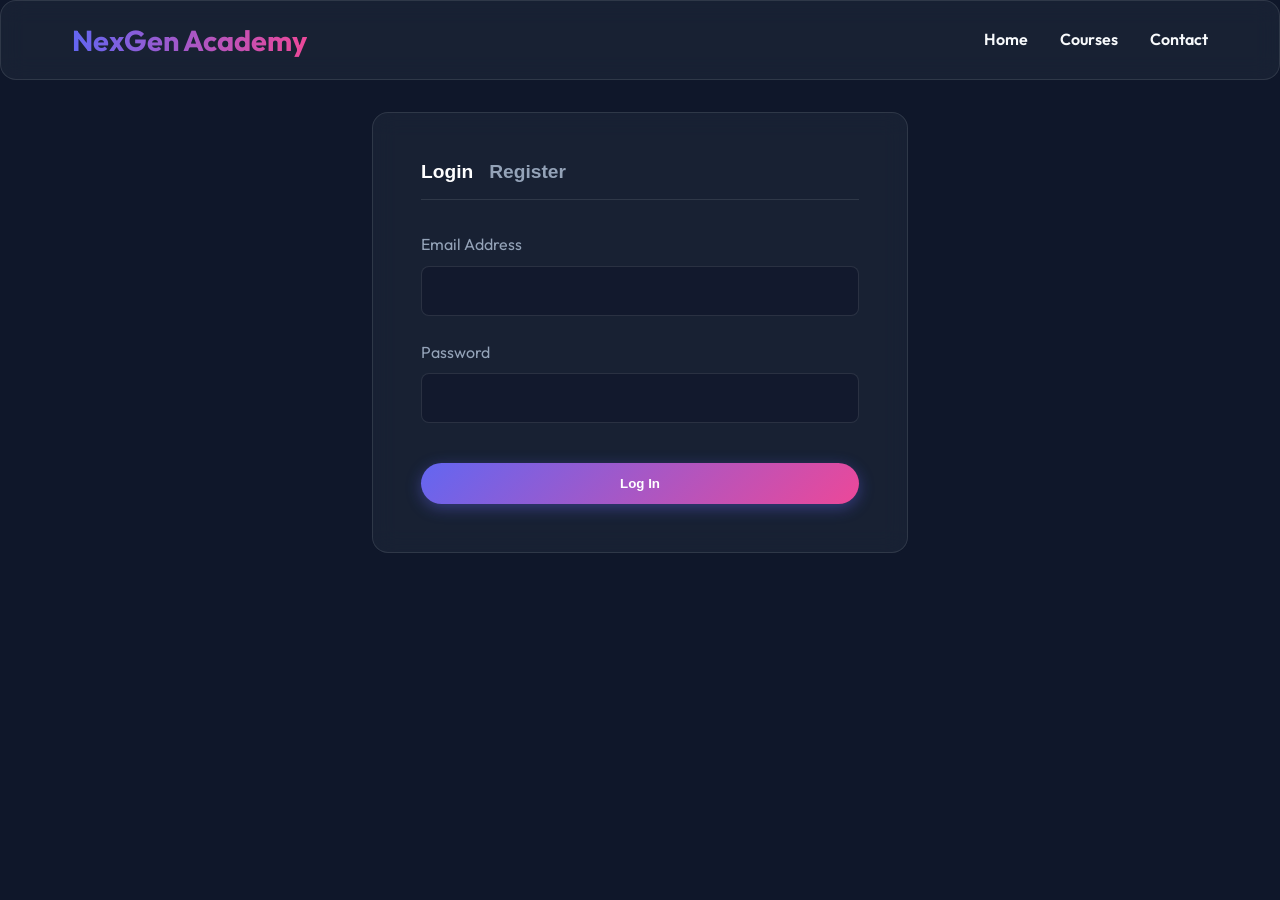
==== auth.html @ a624704e "Initial commit of static webpage" ====
<!DOCTYPE html>
<html lang="en">
<head>
    <meta charset="UTF-8">
    <meta name="viewport" content="width=device-width, initial-scale=1.0">
    <title>NexGen Academy | Authentication</title>
    <link rel="stylesheet" href="styles.css">
    <meta name="description" content="Login or register to access your courses.">
</head>
<body>

    <header class="glass">
        <nav>
            <div class="logo">NexGen Academy</div>
            <ul class="nav-links">
                <li><a href="index.html">Home</a></li>
                <li><a href="courses.html">Courses</a></li>
                <li><a href="contact.html">Contact</a></li>
            </ul>
        </nav>
    </header>

    <main class="container" style="max-width: 600px; padding-top: 2rem;">
        <div class="glass" style="padding: 3rem;">
            
            <div style="display: flex; gap: 1rem; margin-bottom: 2rem; border-bottom: 1px solid var(--border); padding-bottom: 1rem;">
                <button id="tab-login" class="btn" style="background: none; color: white; font-size: 1.2rem; padding: 0;">Login</button>
                <button id="tab-register" class="btn" style="background: none; color: var(--text-muted); font-size: 1.2rem; padding: 0;">Register</button>
            </div>

            <!-- Login Form -->
            <form id="form-login">
                <div class="form-group">
                    <label for="login-email">Email Address</label>
                    <input type="email" id="login-email" class="form-control" autocomplete="email">
                    <div class="error-msg" id="login-email-error">Please enter a valid email.</div>
                </div>
                <div class="form-group">
                    <label for="login-password">Password</label>
                    <input type="password" id="login-password" class="form-control" autocomplete="current-password">
                    <div class="error-msg" id="login-password-error">Password is required.</div>
                </div>
                <button type="submit" class="btn btn-primary" style="width: 100%; margin-top: 1rem;">Log In</button>
            </form>

            <!-- Register Form -->
            <form id="form-register" style="display: none;">
                <div class="form-group">
                    <label for="reg-name">Full Name</label>
                    <input type="text" id="reg-name" class="form-control" autocomplete="name">
                    <div class="error-msg" id="reg-name-error">Name is required (min 3 characters).</div>
                </div>
                <div class="form-group">
                    <label for="reg-email">Email Address</label>
                    <input type="email" id="reg-email" class="form-control" autocomplete="email">
                    <div class="error-msg" id="reg-email-error">Please enter a valid email.</div>
                </div>
                <div class="form-group">
                    <label for="reg-password">Password</label>
                    <input type="password" id="reg-password" class="form-control" autocomplete="new-password">
                    <div class="error-msg" id="reg-password-error">Password must be at least 6 characters.</div>
                </div>
                <div class="form-group">
                    <label for="reg-confirm">Confirm Password</label>
                    <input type="password" id="reg-confirm" class="form-control" autocomplete="new-password">
                    <div class="error-msg" id="reg-confirm-error">Passwords do not match.</div>
                </div>
                <button type="submit" class="btn btn-secondary" style="width: 100%; margin-top: 1rem; background: linear-gradient(135deg, var(--secondary), var(--primary)); border: none; padding: 0.8rem; border-radius: 50px; color: white; font-weight: 600; cursor: pointer;">Register Account</button>
            </form>

        </div>
    </main>

    <script src="auth.js"></script>

</body>
</html>
---- styles.css ----
@import url('https://fonts.googleapis.com/css2?family=Outfit:wght@300;400;600;700&display=swap');

:root {
    --primary: #6366f1;
    --primary-hover: #4f46e5;
    --secondary: #ec4899;
    --bg: #0f172a;
    --bg-glass: rgba(30, 41, 59, 0.6);
    --text: #f8fafc;
    --text-muted: #94a3b8;
    --border: rgba(255, 255, 255, 0.1);
    --border-hover: rgba(255, 255, 255, 0.3);
    --glow: rgba(99, 102, 241, 0.4);
    --shadow: 0 8px 32px 0 rgba(0, 0, 0, 0.37);
}

* {
    box-sizing: border-box;
    margin: 0;
    padding: 0;
}

body {
    font-family: 'Outfit', sans-serif;
    background-color: var(--bg);
    color: var(--text);
    line-height: 1.6;
    overflow-x: hidden;
}

a {
    text-decoration: none;
    color: inherit;
    transition: all 0.3s ease;
}

/* Glassmorphism Classes */
.glass {
    background: var(--bg-glass);
    backdrop-filter: blur(12px);
    -webkit-backdrop-filter: blur(12px);
    border: 1px solid var(--border);
    border-radius: 16px;
}

/* Navbar */
header {
    position: sticky;
    top: 0;
    z-index: 1000;
    padding: 1rem 0;
}

nav {
    display: flex;
    justify-content: space-between;
    align-items: center;
    max-width: 1200px;
    margin: 0 auto;
    padding: 0 2rem;
}

.logo {
    font-size: 1.8rem;
    font-weight: 700;
    background: linear-gradient(to right, var(--primary), var(--secondary));
    -webkit-background-clip: text;
    background-clip: text;
    color: transparent;
}

.nav-links {
    display: flex;
    gap: 2rem;
    list-style: none;
}

.nav-links a {
    font-weight: 600;
    position: relative;
}

.nav-links a::after {
    content: '';
    position: absolute;
    width: 0;
    height: 2px;
    bottom: -4px;
    left: 0;
    background: linear-gradient(to right, var(--primary), var(--secondary));
    transition: width 0.3s ease;
}

.nav-links a:hover::after {
    width: 100%;
}

/* Buttons */
.btn {
    display: inline-block;
    padding: 0.8rem 1.8rem;
    border-radius: 50px;
    font-weight: 600;
    cursor: pointer;
    border: none;
    transition: all 0.3s ease;
}

.btn-primary {
    background: linear-gradient(135deg, var(--primary), var(--secondary));
    color: white;
    box-shadow: 0 4px 15px var(--glow);
}

.btn-primary:hover {
    transform: translateY(-2px);
    box-shadow: 0 6px 20px rgba(236, 72, 153, 0.5);
}

.btn-outline {
    background: transparent;
    border: 2px solid var(--primary);
    color: var(--primary);
}

.btn-outline:hover {
    background: var(--primary);
    color: white;
}

/* Layout Utilities (Grid System) */
.container {
    max-width: 1200px;
    margin: 0 auto;
    padding: 4rem 2rem;
}

.grid {
    display: grid;
    gap: 2rem;
}

.grid-2 {
    grid-template-columns: repeat(auto-fit, minmax(300px, 1fr));
}

.grid-3 {
    grid-template-columns: repeat(auto-fit, minmax(300px, 1fr));
}

.grid-4 {
    grid-template-columns: repeat(auto-fit, minmax(250px, 1fr));
}

/* Section Headings */
.section-title {
    font-size: 2.5rem;
    margin-bottom: 3rem;
    text-align: center;
    background: linear-gradient(to right, #fff, var(--text-muted));
    -webkit-background-clip: text;
    background-clip: text;
    color: transparent;
}

/* Form Styles */
.form-group {
    margin-bottom: 1.5rem;
}

.form-group label {
    display: block;
    margin-bottom: 0.5rem;
    color: var(--text-muted);
}

.form-control {
    width: 100%;
    padding: 1rem;
    background: rgba(15, 23, 42, 0.6);
    border: 1px solid var(--border);
    border-radius: 8px;
    color: white;
    font-family: 'Outfit', sans-serif;
    transition: all 0.3s ease;
}

.form-control:focus {
    outline: none;
    border-color: var(--primary);
    box-shadow: 0 0 0 3px rgba(99, 102, 241, 0.2);
}

.error-msg {
    color: #ef4444;
    font-size: 0.85rem;
    margin-top: 0.5rem;
    display: none;
}

/* Hero Section */
.hero {
    min-height: calc(100vh - 80px);
    display: flex;
    align-items: center;
    position: relative;
}

.hero::before {
    content: '';
    position: absolute;
    top: 50%;
    left: 50%;
    transform: translate(-50%, -50%);
    width: 600px;
    height: 600px;
    background: radial-gradient(circle, var(--glow) 0%, rgba(15,23,42,0) 70%);
    z-index: -1;
    border-radius: 50%;
}

.hero-content {
    max-width: 600px;
}

.hero h1 {
    font-size: 4rem;
    line-height: 1.1;
    margin-bottom: 1.5rem;
}

.hero p {
    font-size: 1.2rem;
    color: var(--text-muted);
    margin-bottom: 2rem;
}

/* Course Cards */
.course-card {
    padding: 1.5rem;
    transition: transform 0.3s ease, box-shadow 0.3s ease, border-color 0.3s ease;
    display: flex;
    flex-direction: column;
}

.course-card:hover {
    transform: translateY(-5px);
    box-shadow: var(--shadow);
    border-color: var(--border-hover);
}

.course-image {
    width: 100%;
    height: 200px;
    border-radius: 8px;
    object-fit: cover;
    margin-bottom: 1.5rem;
    background: linear-gradient(45deg, #1e293b, #334155);
}

.course-title {
    font-size: 1.25rem;
    margin-bottom: 0.5rem;
}

.course-instructor {
    color: var(--text-muted);
    font-size: 0.9rem;
    margin-bottom: 1rem;
}

.course-meta {
    display: flex;
    justify-content: space-between;
    align-items: center;
    margin-top: auto;
    padding-top: 1rem;
    border-top: 1px solid var(--border);
}

.course-price {
    font-weight: 700;
    font-size: 1.2rem;
    color: var(--secondary);
}

.course-rating {
    color: #fbbf24;
}

/* Footer */
footer {
    border-top: 1px solid var(--border);
    padding: 3rem 0;
    margin-top: 4rem;
    text-align: center;
    color: var(--text-muted);
}
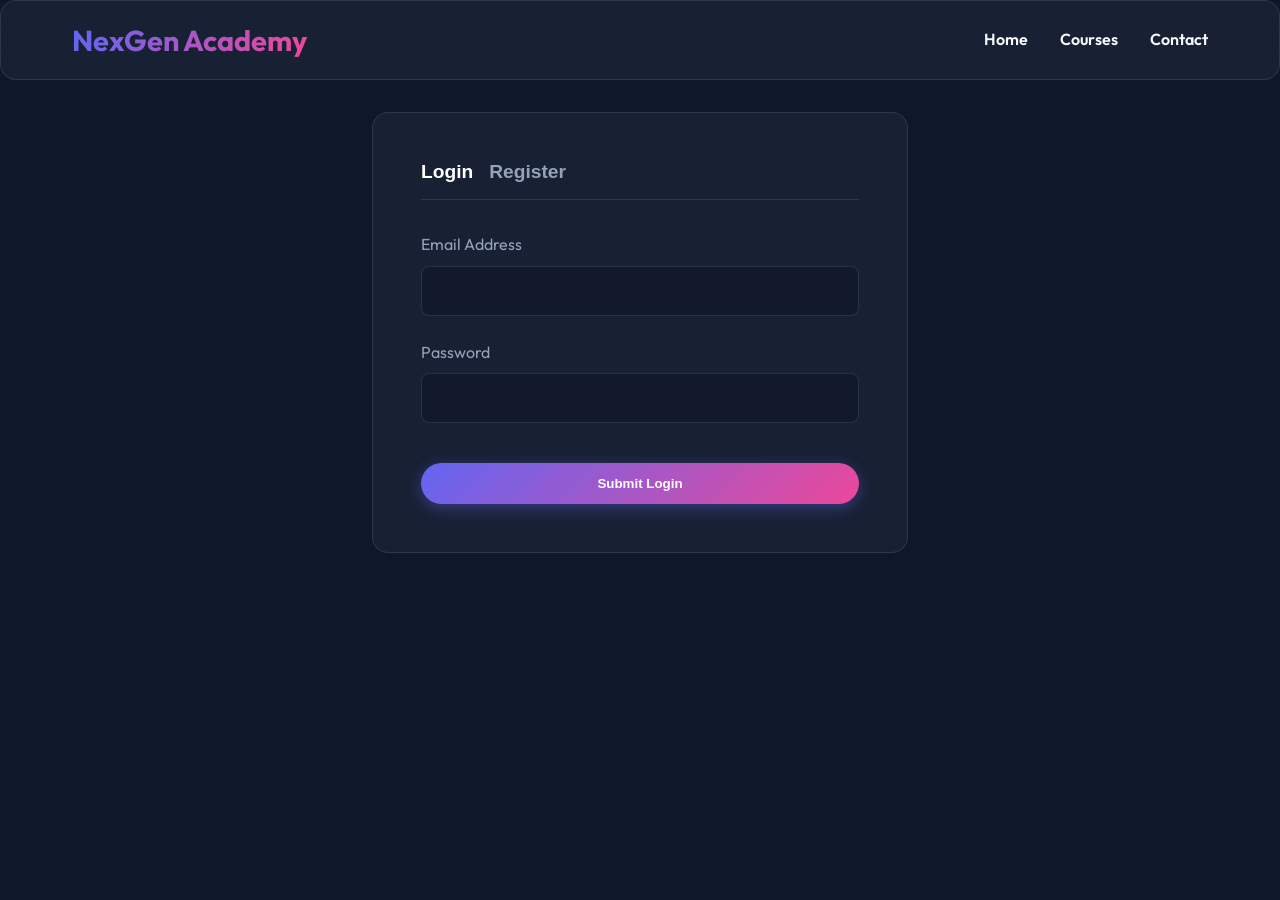
==== commit 27f7dde4: "Update assignment to include physical images and match rubric" ====
--- a/auth.html
+++ b/auth.html
@@ -40,7 +40,7 @@
                     <input type="password" id="login-password" class="form-control" autocomplete="current-password">
                     <div class="error-msg" id="login-password-error">Password is required.</div>
                 </div>
-                <button type="submit" class="btn btn-primary" style="width: 100%; margin-top: 1rem;">Log In</button>
+                <button type="submit" class="btn btn-primary" style="width: 100%; margin-top: 1rem;">Submit Login</button>
             </form>
 
             <!-- Register Form -->
@@ -65,7 +65,7 @@
                     <input type="password" id="reg-confirm" class="form-control" autocomplete="new-password">
                     <div class="error-msg" id="reg-confirm-error">Passwords do not match.</div>
                 </div>
-                <button type="submit" class="btn btn-secondary" style="width: 100%; margin-top: 1rem; background: linear-gradient(135deg, var(--secondary), var(--primary)); border: none; padding: 0.8rem; border-radius: 50px; color: white; font-weight: 600; cursor: pointer;">Register Account</button>
+                <button type="submit" class="btn btn-secondary" style="width: 100%; margin-top: 1rem; background: linear-gradient(135deg, var(--secondary), var(--primary)); border: none; padding: 0.8rem; border-radius: 50px; color: white; font-weight: 600; cursor: pointer;">Submit Registration</button>
             </form>
 
         </div>
--- a/styles.css
+++ b/styles.css
@@ -128,6 +128,7 @@
     color: white;
 }
 
+/* --- GRID SYSTEM IMPLEMENTATION (Part 2: CSS Styling, Requirement 4) --- */
 /* Layout Utilities (Grid System) */
 .container {
     max-width: 1200px;
